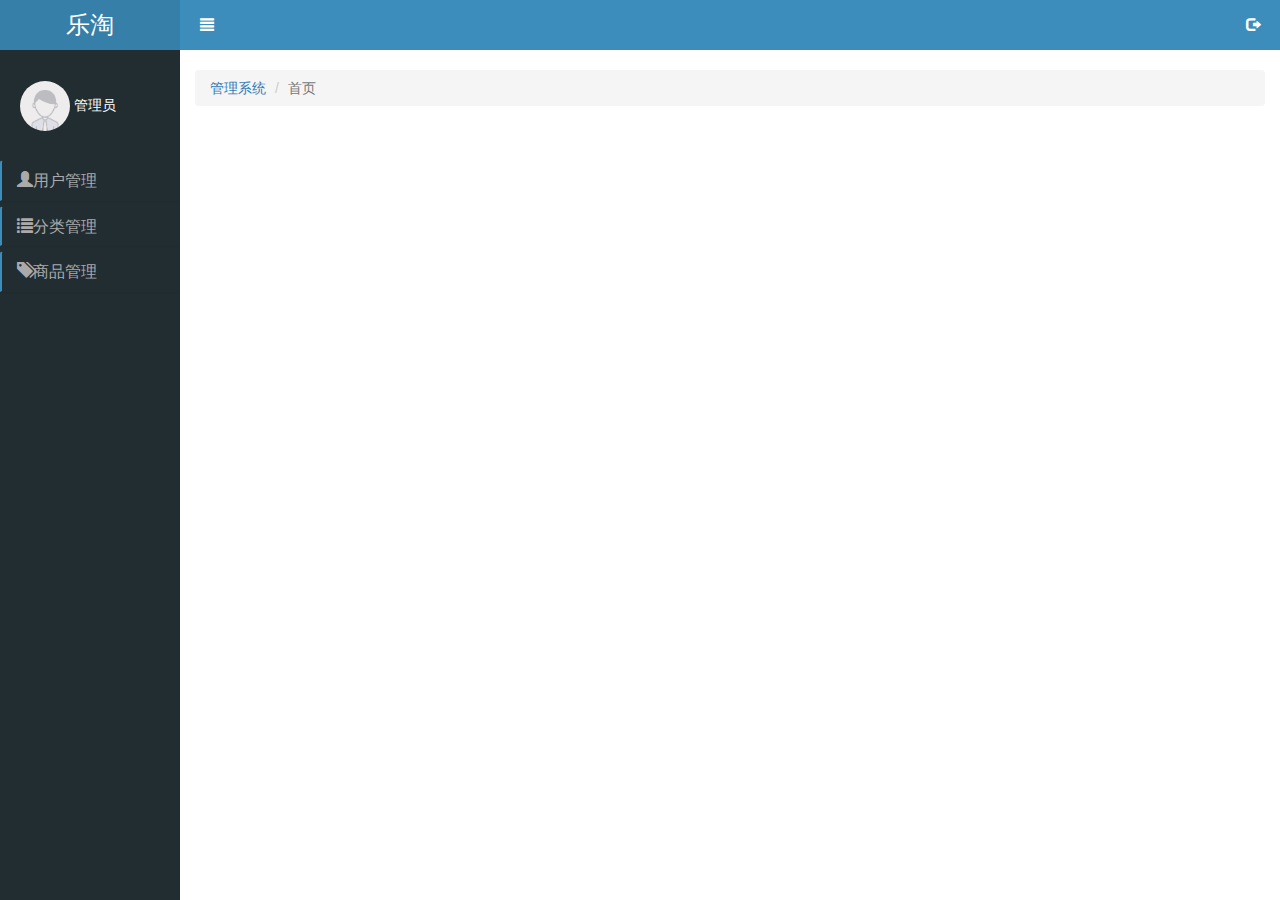
==== public/back/index.html @ c7129781 "登陆功能实现" ====
<!DOCTYPE html>
<html lang="en">

<head>
    <meta charset="UTF-8">
    <meta name="viewport" content="width=device-width, initial-scale=1.0">
    <meta http-equiv="X-UA-Compatible" content="ie=edge">
    <title>乐淘后台管理首页</title>
    <link href="./lib/bootstrap/css/bootstrap.min.css" rel="stylesheet" type="text/css">
    <link href="./lib/bootstrap-validator/css/bootstrapValidator.min.css" rel="stylesheet" type="text/css">
    <link href="./lib/nprogress/nprogress.css" rel="stylesheet" type="text/css">
    <link href="./css/common.css" rel="stylesheet" type="text/css">
</head>

<body class="">
    <!-- 左侧侧边栏 -->
    <div class="sidebar" id="sidebar">
        <!-- logo -->
        <div class="logo tac">
            <a href="javascript:;">
                <h1>乐淘</h1>
            </a>
        </div>
        <!-- 头像 -->
        <div class="user">
            <img src="./images/default.png" alt="">
            <span>管理员</span>
        </div>
        <div class="panel-group" id="accordion">
            <div class="panel panel-default">
                <div class="panel-heading">
                    <h4 class="panel-title">
                        <a data-toggle="collapse" data-parent="#accordion" href="#collapseOne">
                            <i class="glyphicon glyphicon-user"></i>用户管理
                        </a>
                    </h4>
                </div>
            </div>
            <div class="panel panel-default">
                <div class="panel-heading">
                    <h4 class="panel-title">
                        <a data-toggle="collapse" data-parent="#accordion" href="#collapseTwo">
                            <i class="glyphicon glyphicon-list"></i>分类管理
                        </a>
                    </h4>
                </div>
                <div id="collapseTwo" class="panel-collapse collapse">
                    <div class="panel-body">
                        <a href="javascript:;">一级分类</a>
                        <a href="javascript:;">二级分类</a>
                    </div>
                </div>
            </div>
            <div class="panel panel-default">
                <div class="panel-heading">
                    <h4 class="panel-title">
                        <a data-toggle="collapse" data-parent="#accordion" href="#collapseThree">
                            <i class="glyphicon glyphicon-tags"></i>商品管理
                        </a>
                    </h4>
                </div>
            </div>
        </div>
    </div>
    <!-- 主体区域 -->
    <main class="add-content">
        <div class="ad_nav">
            <a href="javascript:;" class="pull-left btn_menu">
                <i class="glyphicon glyphicon-align-justify"></i>
            </a>
            <a href="javascript:;" class="pull-right btn_outlogin">
                <i class="glyphicon glyphicon-log-out"  data-toggle="modal" data-target="#myModal"></i>
            </a>
        </div>
        <div class="container-fluid">
            <ol class="breadcrumb">
                <li><a href="#">管理系统</a></li>
                <li class="active">首页</li>
            </ol>
        </div>
    </main>
    <!-- 按钮触发模态框 -->
    <!--role aria sr-only: 屏幕阅读器使用-->
    <!-- 模态框（Modal） -->
    <div class="modal fade" id="myModal" tabindex="-1">
        <div class="modal-dialog modal-sm">
            <div class="modal-content">
                <div class="modal-header">
                    <button type="button" class="close" data-dismiss="modal">&times;</button>
                    <h4 class="modal-title" id="myModalLabel">温馨提示</h4>
                </div>
                <div class="modal-body text-danger"><i class="glyphicon glyphicon-info-sign"></i>您确定要退出后台管理系统吗?</div>
                <div class="modal-footer">
                    <button type="button" class="btn btn-default" data-dismiss="modal">取消</button>
                    <button type="button" class="btn btn-primary btn_ounloggin_true">确定</button>
                </div>
            </div>
        </div>
    </div>
    
    <script src="./lib/jquery/jquery.min.js"></script>
    <script src="./lib/bootstrap/js/bootstrap.min.js"></script>
    <script src="./lib/bootstrap-validator/js/bootstrapValidator.min.js"></script>
    <script src="./lib/nprogress/nprogress.js"></script>
    <script src="./js/common.js"></script>
    <script src="./js/index.js"></script>
</body>

</html>
---- public/back/lib/bootstrap-validator/css/bootstrapValidator.min.css ----
/*!
 * BootstrapValidator (http://bootstrapvalidator.com)
 * The best jQuery plugin to validate form fields. Designed to use with Bootstrap 3
 *
 * @version     v0.5.1, built on 2014-08-22 4:55:09 PM
 * @author      https://twitter.com/nghuuphuoc
 * @copyright   (c) 2013 - 2014 Nguyen Huu Phuoc
 * @license     MIT
 */

.bv-form .help-block{margin-bottom:0}.bv-form .tooltip-inner{text-align:left}.nav-tabs li.bv-tab-success>a{color:#3c763d}.nav-tabs li.bv-tab-error>a{color:#a94442}
---- public/back/lib/nprogress/nprogress.css ----
/* Make clicks pass-through */
#nprogress {
  pointer-events: none;
}

#nprogress .bar {
  background: greenyellow;

  position: fixed;
  z-index: 10000;
  top: 0;
  left: 0;

  width: 100%;
  height: 2px;
}

/* Fancy blur effect */
#nprogress .peg {
  display: block;
  position: absolute;
  right: 0px;
  width: 100px;
  height: 100%;
  box-shadow: 0 0 10px #29d, 0 0 5px #29d;
  opacity: 1.0;

  -webkit-transform: rotate(3deg) translate(0px, -4px);
      -ms-transform: rotate(3deg) translate(0px, -4px);
          transform: rotate(3deg) translate(0px, -4px);
}

/* Remove these to get rid of the spinner */
#nprogress .spinner {
  display: block;
  position: fixed;
  z-index: 1031;
  top: 15px;
  right: 15px;
}

#nprogress .spinner-icon {
  width: 18px;
  height: 18px;
  box-sizing: border-box;

  border: solid 2px transparent;
  border-top-color: #29d;
  border-left-color: #29d;
  border-radius: 50%;

  -webkit-animation: nprogress-spinner 400ms linear infinite;
          animation: nprogress-spinner 400ms linear infinite;
}

.nprogress-custom-parent {
  overflow: hidden;
  position: relative;
}

.nprogress-custom-parent #nprogress .spinner,
.nprogress-custom-parent #nprogress .bar {
  position: absolute;
}

@-webkit-keyframes nprogress-spinner {
  0%   { -webkit-transform: rotate(0deg); }
  100% { -webkit-transform: rotate(360deg); }
}
@keyframes nprogress-spinner {
  0%   { transform: rotate(0deg); }
  100% { transform: rotate(360deg); }
}
---- public/back/css/common.css ----
html,
body {
    width: 100%;
    height: 100%;
}

* {
    margin: 0;
    padding: 0;
    list-style: none;
}

a:hover,
a:link,
a:visited,
a:active {
    text-decoration: none;
}

.bg-1 {
    background-color: #222d32;
}

.mt-150 {
    margin-top: 150px;
}

.tac {
    text-align: center;
}

.out {
    margin-left: -180px;
}


/* 首页 */

.sidebar {
    height: 100%;
    width: 180px;
    background-color: #222d32;
    position: absolute;
    left: 0;
    top: 0;
    transition: all 0.4s;
}

.sidebar .logo a {
    display: block;
    background-color: #367fa9;
    color: #FFF;
    width: 100%;
    height: 50px;
}

.sidebar .logo a h1 {
    margin: 0;
    font-size: 24px;
    line-height: 50px;
}

.sidebar .user {
    width: 100%;
    height: 110px;
    line-height: 110px;
    padding: 0 20px;
    color: #fff;
}

.sidebar .user img {
    display: inline-block;
    width: 50px;
    height: 50px;
    border-radius: 50%;
}


/* #accordion {
    padding: 0 20px;
} */

.panel.panel-default {
    background-color: transparent;
    border: none;
}

.panel-default>.panel-heading {
    color: #aaa;
    background-color: transparent;
    border: none;
    border: 1px solid transparent;
    border-left: 2px solid rgb(60, 141, 188)
}

#accordion .panel.panel-default .panel-body {
    border: none;
    color: #aaa;
}

#accordion .panel.panel-default .panel-body a {
    display: block;
    width: 100%;
    height: 30px;
    line-height: 30px;
    padding-left: 20px;
    color: #aaa;
}


/* 主体区域 */
.add-content {
    height: 100%;
    padding-left: 180px;
    transition: all 0.4s;
}

.add-content .ad_nav {
    width: 100%;
    height: 50px;
    line-height: 50px;
    background-color: #3c8dbc;
    margin-bottom: 20px;
    padding: 0 20px;
    transition: all 0.4s;
}

.add-content .ad_nav a {
    display: block;
    color: #fff;
}
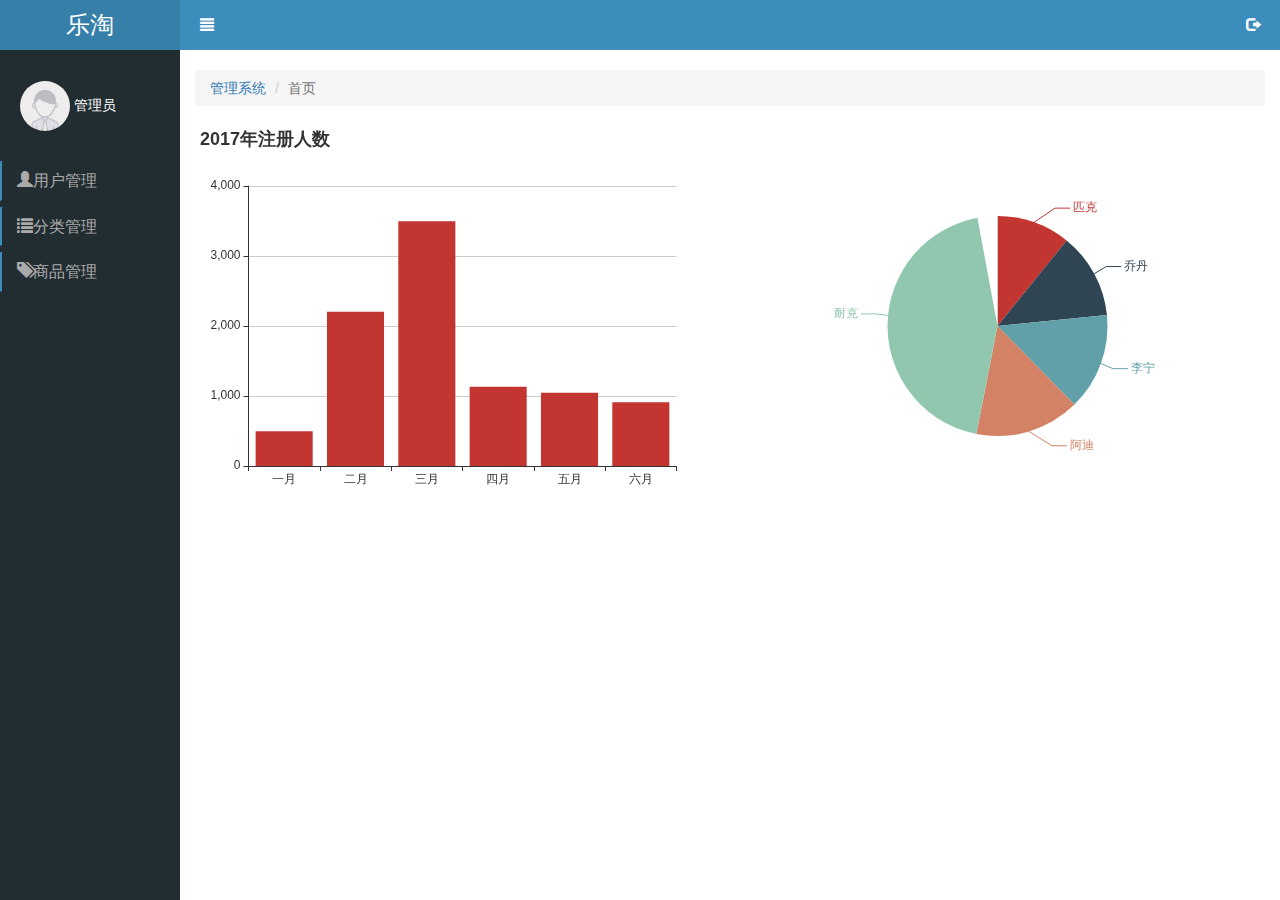
==== commit f33ec3a7: "登陆实现" ====
--- a/public/back/index.html
+++ b/public/back/index.html
@@ -77,6 +77,14 @@
                 <li><a href="#">管理系统</a></li>
                 <li class="active">首页</li>
             </ol>
+            <div class="lt-content">
+                <div class="pic_left pull-left">
+                    11
+                </div>
+                <div class="pic_right pull-right">
+                    22
+                </div>
+            </div>
         </div>
     </main>
     <!-- 按钮触发模态框 -->
@@ -102,6 +110,7 @@
     <script src="./lib/bootstrap/js/bootstrap.min.js"></script>
     <script src="./lib/bootstrap-validator/js/bootstrapValidator.min.js"></script>
     <script src="./lib/nprogress/nprogress.js"></script>
+    <script src="./lib/echarts/echarts.min.js"></script>
     <script src="./js/common.js"></script>
     <script src="./js/index.js"></script>
 </body>
--- a/public/back/css/common.css
+++ b/public/back/css/common.css
@@ -128,4 +128,9 @@
 .add-content .ad_nav a {
     display: block;
     color: #fff;
+}
+.lt-content .pic_left,
+.lt-content .pic_right{
+    width: 50%;
+    height: 400px;
 }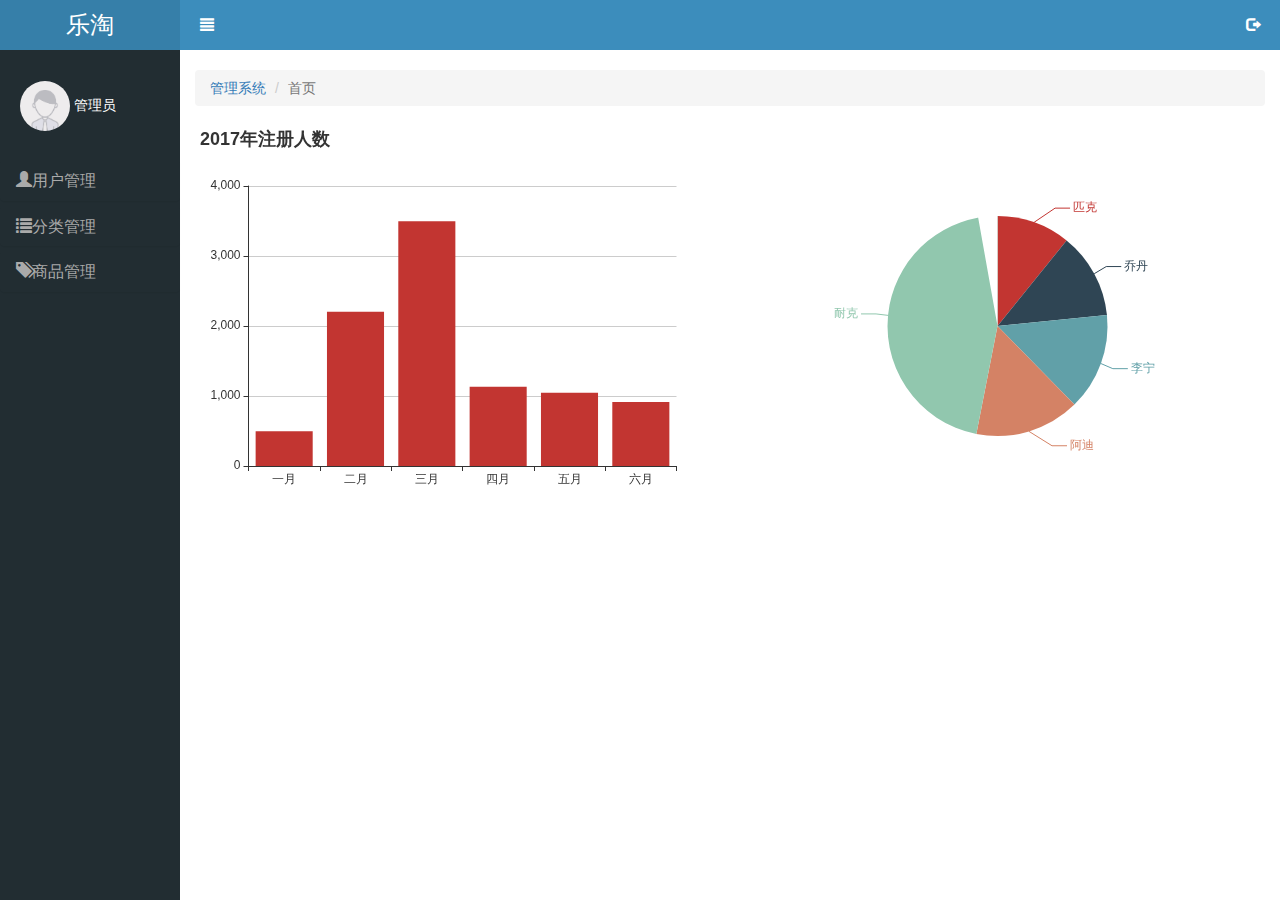
==== commit de548724: "11.11" ====
--- a/public/back/index.html
+++ b/public/back/index.html
@@ -12,12 +12,12 @@
     <link href="./css/common.css" rel="stylesheet" type="text/css">
 </head>
 
-<body class="">
+<body>
     <!-- 左侧侧边栏 -->
     <div class="sidebar" id="sidebar">
         <!-- logo -->
         <div class="logo tac">
-            <a href="javascript:;">
+            <a href="index.html">
                 <h1>乐淘</h1>
             </a>
         </div>
@@ -30,7 +30,7 @@
             <div class="panel panel-default">
                 <div class="panel-heading">
                     <h4 class="panel-title">
-                        <a data-toggle="collapse" data-parent="#accordion" href="#collapseOne">
+                        <a href="user.html">
                             <i class="glyphicon glyphicon-user"></i>用户管理
                         </a>
                     </h4>
@@ -46,15 +46,15 @@
                 </div>
                 <div id="collapseTwo" class="panel-collapse collapse">
                     <div class="panel-body">
-                        <a href="javascript:;">一级分类</a>
-                        <a href="javascript:;">二级分类</a>
+                        <a href="./categoryFirst.html">一级分类</a>
+                        <a href="./categoryLast.html">二级分类</a>
                     </div>
                 </div>
             </div>
             <div class="panel panel-default">
                 <div class="panel-heading">
                     <h4 class="panel-title">
-                        <a data-toggle="collapse" data-parent="#accordion" href="#collapseThree">
+                        <a href="./product.html">
                             <i class="glyphicon glyphicon-tags"></i>商品管理
                         </a>
                     </h4>
@@ -72,6 +72,7 @@
                 <i class="glyphicon glyphicon-log-out"  data-toggle="modal" data-target="#myModal"></i>
             </a>
         </div>
+
         <div class="container-fluid">
             <ol class="breadcrumb">
                 <li><a href="#">管理系统</a></li>
--- a/public/back/css/common.css
+++ b/public/back/css/common.css
@@ -10,11 +10,22 @@
     list-style: none;
 }
 
+i,s{
+    font-style: normal;
+}
+
 a:hover,
 a:link,
 a:visited,
 a:active {
     text-decoration: none;
+}
+
+table,
+thead,
+tr,
+th {
+    text-align: center;
 }
 
 .bg-1 {
@@ -25,6 +36,9 @@
     margin-top: 150px;
 }
 
+.mt-30{
+    margin-top: 20px;
+}
 .tac {
     text-align: center;
 }
@@ -90,9 +104,13 @@
     background-color: transparent;
     border: none;
     border: 1px solid transparent;
-    border-left: 2px solid rgb(60, 141, 188)
+
 }
-
+.panel-default>.nowpage{
+    border-left: 2px solid rgb(60, 141, 188);
+    background-color: #222;
+    color: #fff;
+}
 #accordion .panel.panel-default .panel-body {
     border: none;
     color: #aaa;
@@ -109,6 +127,7 @@
 
 
 /* 主体区域 */
+
 .add-content {
     height: 100%;
     padding-left: 180px;
@@ -129,8 +148,36 @@
     display: block;
     color: #fff;
 }
+
 .lt-content .pic_left,
-.lt-content .pic_right{
+.lt-content .pic_right {
     width: 50%;
     height: 400px;
+}
+
+.container-fluid .table tr td{
+    vertical-align: middle;
+}
+
+
+/* 图片上传遮挡 */
+.btn_file_box{
+    position: relative;
+    margin-bottom: 20px;
+}
+.btn_file_box button:hover{
+    background-color: #999;
+}
+.btn_file_box input{
+    position: absolute;
+    top: 0;
+    left: 0;
+    height: 34px;
+    width: 82px;
+    opacity: 0;
+}
+
+.form-group img{
+    width: 100px;
+    height: 100px;
 }